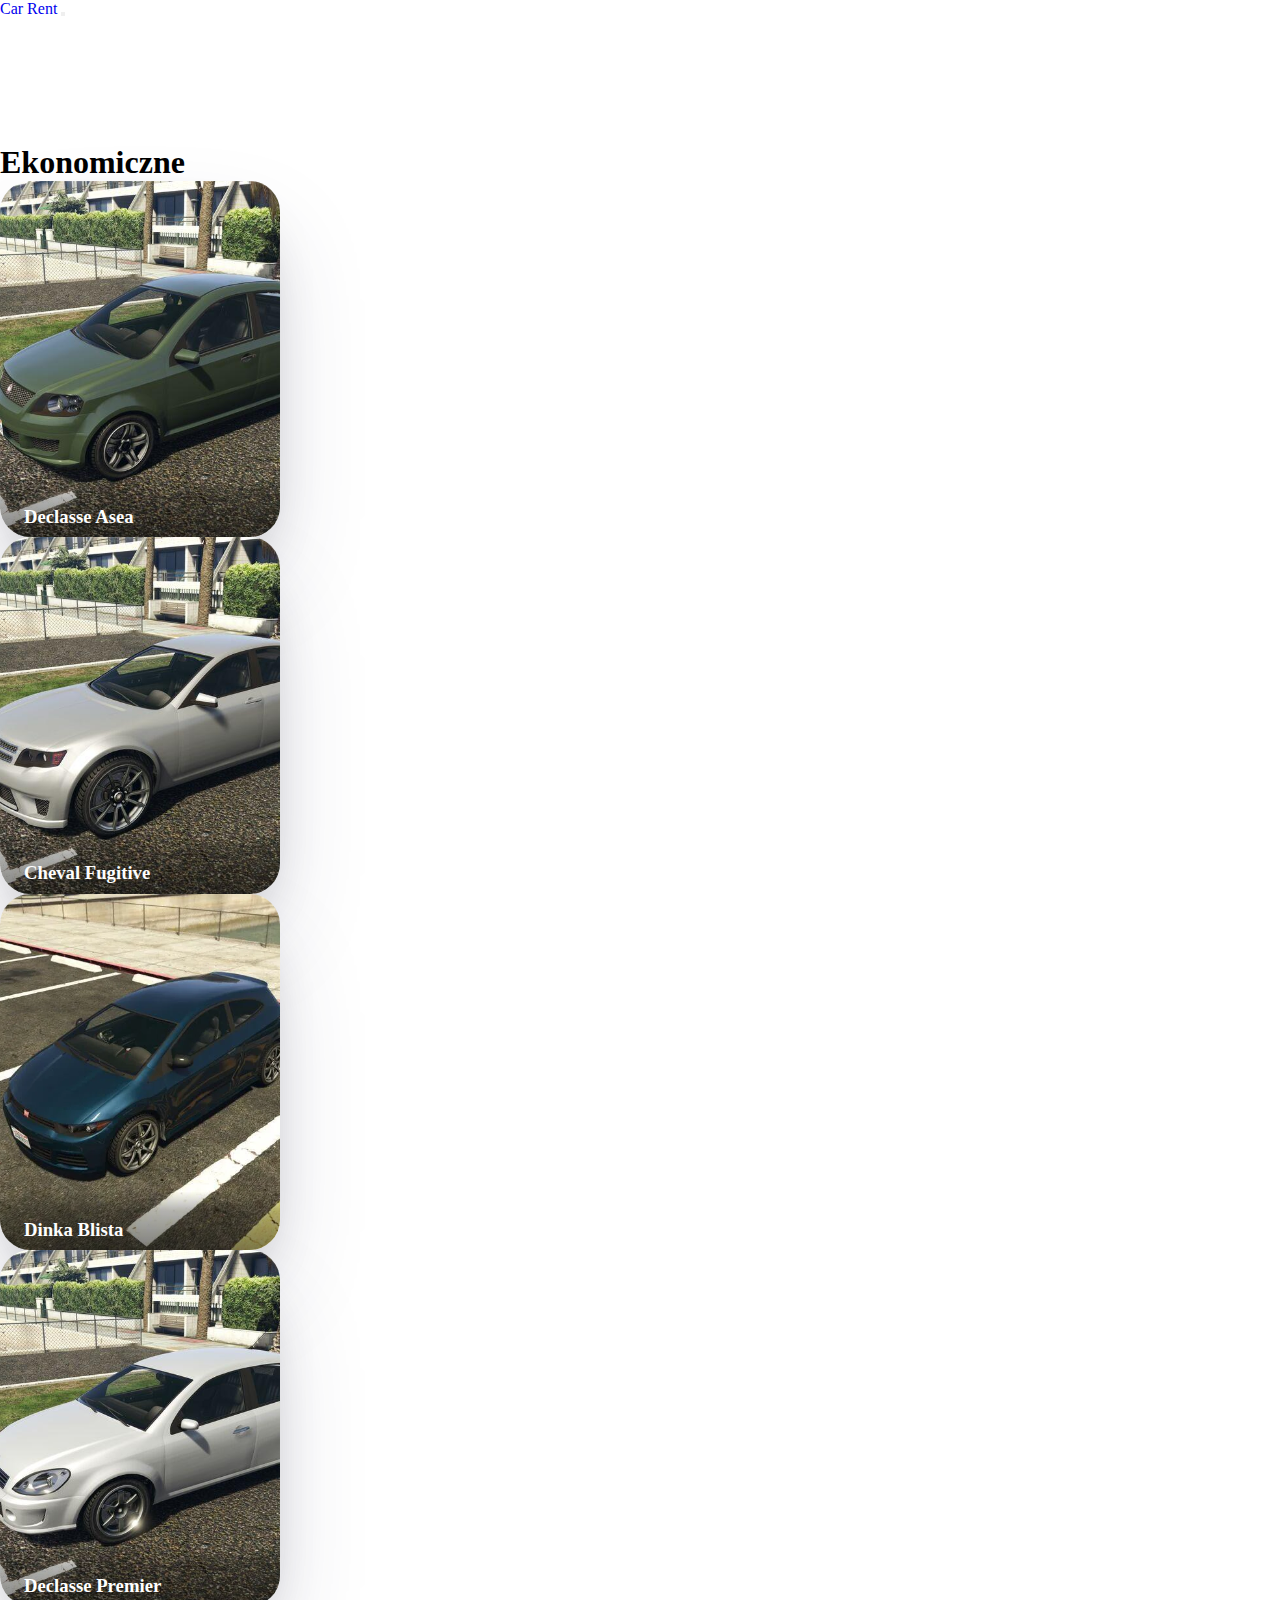
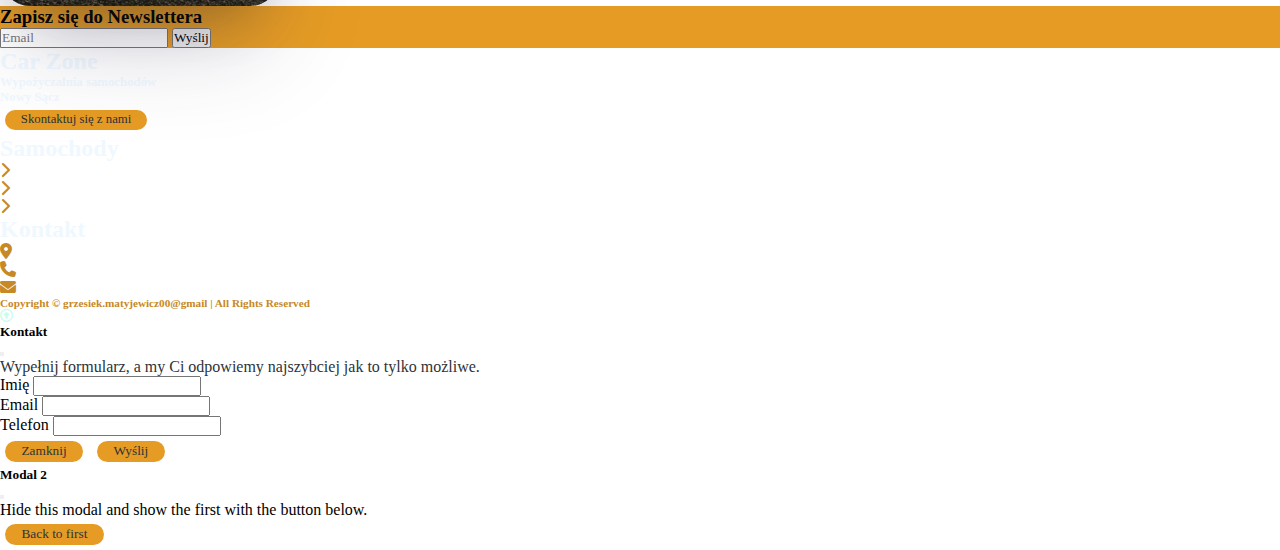
==== eco.html @ 83a4669f "Car Rent" ====
<!DOCTYPE html>
<html lang="en">
<head>
    <meta charset="UTF-8">
    <meta http-equiv="X-UA-Compatible" content="IE=edge">
    <meta name="viewport" content="width=device-width, initial-scale=1.0">
    <!-- <link href="https://cdn.jsdelivr.net/npm/bootstrap@5.0.2/dist/css/bootstrap.min.css" rel="stylesheet" integrity="sha384-EVSTQN3/azprG1Anm3QDgpJLIm9Nao0Yz1ztcQTwFspd3yD65VohhpuuCOmLASjC" crossorigin="anonymous"> -->
    <link rel="stylesheet" href="https://cdnjs.cloudflare.com/ajax/libs/font-awesome/6.2.0/css/all.min.css">
    <link href="https://cdn.jsdelivr.net/npm/bootstrap@5.2.1/dist/css/bootstrap.min.css" rel="stylesheet" integrity="sha384-iYQeCzEYFbKjA/T2uDLTpkwGzCiq6soy8tYaI1GyVh/UjpbCx/TYkiZhlZB6+fzT" crossorigin="anonymous">
    <script src="https://cdn.jsdelivr.net/npm/bootstrap@5.2.1/dist/js/bootstrap.bundle.min.js" integrity="sha384-u1OknCvxWvY5kfmNBILK2hRnQC3Pr17a+RTT6rIHI7NnikvbZlHgTPOOmMi466C8" crossorigin="anonymous"></script>    
    <link rel="stylesheet" href="main.css">
    <link rel="stylesheet" href="show.css">
    <title>Car Rent - Auta Ekonomiczne</title>
</head>
<body>
  <nav id="nav" class="navbar navbar-expand-lg navbar-dark bg-dark py-3">
    <div class="container">
      <a class="navbar-brand mainc" href="index.html">Car Rent</a>
      <button class="navbar-toggler" type="button" data-bs-toggle="collapse" data-bs-target="#navbarSupportedContent" aria-controls="navbarSupportedContent" aria-expanded="false" aria-label="Toggle navigation">
        <span class="navbar-toggler-icon"></span>
      </button>
      <div class="collapse navbar-collapse" id="navbarSupportedContent">
        <ul class="navbar-nav ms-auto mb-2 mb-lg-0">
          <li class="nav-item">
            <a class="nav-link" aria-current="page" href="index.html">Start</a>
          </li>
          <li class="nav-item dropdown">
            <a class="nav-link dropdown-toggle" href="#services" id="navbarDropdown" role="button" data-bs-toggle="dropdown" aria-expanded="false">
              Samochody
            </a>
            <ul class="dropdown-menu bg-dark border-0" aria-labelledby="navbarDropdown">
              <li><a class="dropdown-item" href="premium.html">Premium</a></li>
              <li><a class="dropdown-item" href="#">Ekonomiczne</a></li>
              <li><a class="dropdown-item" href="family.html">Rodzinne</a></li>
            </ul>
          </li>
          <li class="nav-item">
            <a class="nav-link" href="index.html#about">O nas</a>
          </li>
          <li class="nav-item">
            <a class="nav-link" href="#contact">Kontakt</a>
          </li>
        </ul>
      </div>
    </div>
  </nav>
           <!-- uslugi START -->
           <section class="py-5" id="services">
            <h1 class="text-center"> Ekonomiczne</h1>
            <div class="container py-5">
              
                <div class="row ">

                  <div class="col-md py-3">
                    <div class="card e1">
                        <div class="card-content">
                              <h3 class="card-title">
                                Declasse Asea
                              </h3>
                              <p class="card-body">
                                138 KM  Silnik: 1,8 l R4 Napęd: FWD<br>130zł/doba
                              </p>
                            <a href="#" class="btn btn-primary productbtn">Więcej</a>
                        </div>
                    </div>
                  </div>

                  <div class="col-md py-3">
                    <div class="card e2">
                        <div class="card-content ">
                            <h3 class="card-title">
                                Cheval Fugitive
                            </h3>
                            <p class="card-body">
                                301KM  Silnik: 3.6l LFX V8  Napęd: RWD <br>150zł/doba
                            </p>
                           <a href="#" class="btn btn-primary productbtn">Więcej</a>
                        </div>
                    </div>
                  </div>
                  
                  <div class="col-md py-3">
                    <div class="card e3">
                        <div class="card-content">
                            <h3 class="card-title">
                                Dinka Blista
                            </h3>
                            <p class="card-body">
                                250KM  Silnik: 3.2 l R32 VR6 Napęd: FWD<br>120zł/doba
                            </p>
                           <a href="#" class="btn btn-primary productbtn">Więcej</a>
                        </div>
                    </div>
                  </div>

                  <div class="col-md py-3">
                    <div class="card e4">
                        <div class="card-content ">
                            <h3 class="card-title">
                                Declasse Premier
                            </h3>
                            <p class="card-body">
                                138 KM  Silnik: 1,8 l R4 Napęd: FWD<br>130zł/doba
                            </p>
                           <a href="#" class="btn btn-primary productbtn">Więcej</a>
                        </div>
                    </div>
                  </div>
                    
                </div>
            </div>
           </section>
           <!-- uslugi END -->

          

           <!-- NEWSLETTER START -->
           <section class="newsletter-bg text-light p-5">
            <div class="container py-5">
                <div class="d-md-flex justify-content-between align-items-center">
                    <h3 class="mb-3 mb-md-0">
                        Zapisz się do Newslettera
                    </h3>
                    <div class="input-group news-input">
                        <input type="text" class="form-control" placeholder="Email">
                        <button class="btn btn-dark btn-lg ">Wyślij</button>
                    </div>
                </div>
            </div>
          </section>
    <!-- ======================= -->
           <!-- CONTACT  START   -->
           <section class="" id="contact">
            <div class="container-fluid bg-dark">
                <div class="row px-5 py-5">
                    <div class="col-lg-3 col-md-3 mx-auto">
                        <h2>Car Zone</h2>
                        <h5>Wypożyczalnia samochodów
                            <br>
                            Nowy Sącz
                        </h5>
                        <button class="btn btn-primary btn-sm" data-bs-toggle="modal" href="#exampleModalToggle" role="button" style="font-size:.8rem ;">Skontaktuj się z nami</button>
                    </div>
                    <div class="col-lg col-md-3 mx-auto">
                        <h2>Samochody</h2>
                        <ul>
                            <li><a href="premium.html"><i class="fa-solid fa-chevron-right"></i> Premium</a></li>
                            <li><a href="#"><i class="fa-solid fa-chevron-right"></i> Ekonomiczne</a></li>
                            <li><a href="family.html"><i class="fa-solid fa-chevron-right"></i> Rodzinne</a></li>
                        </ul>
                    </div>
                    <div class="col-lg-5 col-md-6 col-xs-12 mx-auto">
                        <h2>Kontakt</h2>
                        <p class="d-flex align-items-center"><i class="fa-solid fa-location-dot mx-2"></i>  ul. Tarnowska 130, Nowy Sącz</p>
                        <p class="d-flex align-items-center"><i class="fa-solid fa-phone mx-2"></i>  +48 733 541 113</p>
                        <p class="d-flex align-items-center"><i class="fa-solid fa-envelope mx-2"></i> grzesiek.matyjewicz00@gmail.com</p>
                    </div>
                </div>
            </div>
           </section>
    <!-- ======================= -->
           <!-- FOOTER    START   -->
           <footer class="p-3 bg-dark text-center text-white position-relative">
            <div class="container">
                <h5 style="font-size: .7rem ;" class="mb-0">
                    Copyright &copy; grzesiek.matyjewicz00@gmail |  All Rights Reserved
                </h5>
                <a href="#" class="position-absolute bottom-0 end-0 px-5 py-4">
                    <i class="fa-regular fa-circle-up h1"></i>
                </a>
            </div>
           </footer>
    <!-- ======================= -->
           <!-- MODAL START   -->
           <div class="modal fade" id="exampleModalToggle" aria-hidden="true" aria-labelledby="exampleModalToggleLabel" tabindex="-1">
            <div class="modal-dialog modal-dialog-centered">
              <div class="modal-content">
                <div class="modal-header">
                  <h5 class="modal-title" id="exampleModalToggleLabel">Kontakt</h5>
                  <button type="button" class="btn-close" data-bs-dismiss="modal" aria-label="Close"></button>
                </div>
                <div class="modal-body">
                  <p>Wypełnij formularz, a my Ci odpowiemy najszybciej jak to tylko możliwe.</p>
                  
                  <form>
                    <div class="mb-3">
                        <label for="first-name" class="col-form-label">
                            Imię
                        </label>
                        <input type="text" class="form-control" id="first-name" name="">
                    </div>
                    <div class="mb-3">
                        <label for="first-name" class="col-form-label">
                            Email
                        </label>
                        <input type="email" class="form-control" id="email" name="">
                    </div>
                    <div class="mb-3">
                        <label for="first-name" class="col-form-label">
                            Telefon
                        </label>
                        <input type="tel" class="form-control" id="tel" name="">
                    </div>
                  </form>
                </div>
                <div class="modal-footer">
                  <button class="btn btn-primary" data-bs-toggle="modal">Zamknij</button>
                  <button class="btn btn-primary">Wyślij</button>
                </div>
              </div>
            </div>
          </div>
          <div class="modal fade" id="exampleModalToggle2" aria-hidden="true" aria-labelledby="exampleModalToggleLabel2" tabindex="-1">
            <div class="modal-dialog modal-dialog-centered">
              <div class="modal-content">
                <div class="modal-header">
                  <h5 class="modal-title" id="exampleModalToggleLabel2">Modal 2</h5>
                  <button type="button" class="btn-close" data-bs-dismiss="modal" aria-label="Close"></button>
                </div>
                <div class="modal-body">
                  Hide this modal and show the first with the button below.
                </div>
                <div class="modal-footer">
                  <button class="btn btn-primary" data-bs-target="#exampleModalToggle" data-bs-toggle="modal">Back to first</button>
                </div>
              </div>
            </div>
          </div>
    <!-- ======================= -->


           <!-- <script src="app.js"></script>   REWORK W TRAKCIE PRACY aktualnie brak automatyzacji dodawania nowych produktów z "serwera"-->


      <!-- <script src="https://cdn.jsdelivr.net/npm/bootstrap@5.0.2/dist/js/bootstrap.bundle.min.js"></script> -->
    </body>
</html>
---- main.css ----
@import url("https://fonts.googleapis.com/css2?family=Nunito:wght@300;400;500;600;700&display=swap");
* {
  margin: 0%;
  padding: 0;
  box-sizing: border-box;
  font-family: "Nunito", sans-serif;
}

:root {
  --clr-hover:#C7FCEC;
  --clr-main:#E69C24;
  --clr-main-2:#c78925;
  --text-main:#fff;
  --text-secondary:#2D3339;
  --clr-icons-contact: var(--clr-main-2);
  --font-nunito:"Nunito", sans-serif //weight - 300 400 500 600 700 ;
}

ul li, a {
  text-decoration: none;
  list-style-type: none;
}

nav .nav-item a {
  color: var(--text-main);
}

nav .nav-item a:hover {
  color: var(--clr-main);
}

.dropdown-menu a {
  color: var(--text-main);
}

.dropdown-menu li a:hover {
  color: var(--clr-main);
}

.dropdown-item:hover {
  background: #2b2e31;
}

.dropdown-toggle:enabled {
  color: var(--clr-main);
}

.navbar-nav {
  color: var(--clr-icons-contact);
}

.home {
  background-image: url(./img/2023-Porsche-911-GT3-RS-10-848x506.jpg), linear-gradient(rgba(92, 91, 91, 0.486), rgba(255, 255, 255, 0.322));
  background-blend-mode: soft-light;
  background-size: cover;
  background-position: center center;
  position: relative;
}

.btn-primary {
  color: var(--text-main);
  background: var(--clr-main);
  border: 1px solid var(--clr-main-2);
  margin: 0.3rem;
}

.btn-primary:hover {
  color: var(--text-main);
  background: var(--clr-main-2);
  border: 1px solid var(--clr-main-2);
  box-shadow: -2px 10px 15px 4px rgb(32, 32, 32);
}

.karty > div {
  height: 100%;
}

.karty .card {
  background-blend-mode: soft-light;
  background-position: center center;
  background-repeat: no-repeat;
  background-size: cover;
}

.k1 {
  background-image: url(./img/png-clipart-porsche-911-gt2-car-porsche-911-gt3-rs-996-gt-3-porsche-convertible-car.svg), linear-gradient(rgba(146, 143, 143, 0.863), rgba(255, 255, 255, 0.322));
}

.k2 {
  background-image: url(./img/ecogolf.png), linear-gradient(rgba(146, 143, 143, 0.863), rgba(255, 255, 255, 0.322));
}

.k3 {
  background-image: url(./img/20191130_144013-removebg-preview.png), linear-gradient(rgba(146, 143, 143, 0.863), rgba(255, 255, 255, 0.322));
}

.card-group > .btn-primary {
  color: var(--text-main);
  background: var(--clr-main);
  border: 1px solid var(--clr-main-2);
  margin: 0.3rem;
}

.newsletter-bg {
  background-color: var(--clr-main);
}

.accordion-button:not(.collapsed) {
  color: var(--text-secondary);
  background-color: rgba(199, 137, 37, 0.247);
}

.accordion-button:focus {
  z-index: 3;
  box-shadow: 0 0 0 0.25rem var(--clr-main-2);
}

p {
  color: var(--text-secondary);
}

#contact h2 {
  color: aliceblue;
  font-size: 1.5rem;
}

#contact h5 {
  color: aliceblue;
  font-size: 0.8rem;
}

#contact a {
  color: white;
  text-decoration: none;
}

#contact p {
  color: white;
}

#contact ul {
  padding: 0;
}

#contact i {
  color: var(--clr-icons-contact);
}

footer {
  color: var(--clr-icons-contact);
  font-size: 0.8rem;
}

footer > div > a, .fa-circle-up {
  color: var(--clr-hover);
}

footer > div > a:hover, .fa-circle-up:hover {
  color: var(--clr-main);
}/*# sourceMappingURL=main.css.map */
---- show.css ----
:root{
    /* // COLORS   main #525058 https://mycolor.space/?hex=%23525058&sub=1 */
    --clr-hover:#C7FCEC;
    --clr-main:#E69C24;
    --clr-main-2:#c78925;
    --text-main:#fff;
    --text-secondary:#2D3339;

            /* //icons */
            --clr-icons-contact:var(--clr-main-2);
    /* // FONTS */
    --font-nunito:'Nunito', sans-serif //weight - 300 400 500 600 700

}
*{
    font-family: var(--font-nunito);
}


p {
    color: var(--text-main);
}

.modal-content> div > p{
    color: var(--text-secondary);
}


.card-body{
    color: var(--text-main);
}


.card{
    max-width: 35ch;
    background-size: cover;
    padding: 10rem 0 0;
    line-height: 1.6;
    overflow: hidden;
    border-radius: 1.9rem;
    border: none;

    transition: 500ms ease;
    transform: scale(1);
    transition: transform 500ms ease;
    box-shadow: rgba(255, 255, 255, 0.1) 0px 1px 1px 0px inset, rgba(50, 50, 93, 0.25) 0px 50px 100px -20px, rgba(0, 0, 0, 0.3) 0px 30px 60px -30px;
}
.card:hover{
    text-decoration: none;
}
.card:hover, .card:focus-within{
    transform: scale(1.05);
}

.card-content{
    --padding:1.5rem;
    padding: var(--padding);
    background: linear-gradient(
    hsl(0 0% 0% / 0 ),
    hsl(20 0% 0% / .3) 10% ,
    hsl(0 0% 0% / .5) 30%,
    hsl(0 0% 0% / .7) 60%,
    hsl(0 0% 0% / .9) 92%,
    hsl(0 0% 0% / 1 ) 
    );
    transform: translateY(70%);
    transition:  transform 500ms ease;
    transition-delay: 400ms;
    border-radius: 0 0 1.5rem 1.5rem ;
}

.card:hover .card-content, .card:focus-within .card-content{
    transform: translateY(0);
    transition-delay: 500ms;
}
.card:focus-within .card-content{
    transition-duration: 0ms;
}
.card-content > *:not(.card-title) {
    transition: opacity 500ms linear;
    opacity: 0;
}
.card:hover .card-content > *:not(.card-title),
.card:focus-within .card-content > *:not(.card-title) 
{
    opacity: 1;
    transition-delay: 800ms;
}

.card-title{
    position: relative;
    width: max-content;
    color: var(--text-main);
}
.card-title::after{
    content: "";
    position: absolute;
    height: 3px;
    width: calc(var(--padding) + 100%);
    bottom: -2px;
    left: calc(var(--padding) * -1);
    background: var(--clr-main-2); 

    transform: scaleX(0);
    transform-origin: left;
    transition: transform 500ms ease;
}

.card:hover .card-title::after,
.card:focus-within .card-title::after{
    transform: scaleX(1);
}


.btn-primary{
    cursor: pointer;
    display: inline-block;
    text-decoration: none;
    color: var(--text-secondary);
    background-color:var(--clr-main);
    padding: .2em 1.25em;
    border: 1px var(--clr-main-2);
    border-radius: 10000rem;
}


.p1{
    background-image: url(./aPremium/vigero-zx.jpg) ;
    background-position: -10rem;
}
.p2{
    background-image: url(./aPremium/Tempesta.webp) ;
    background-position: -11rem;
}
.p3{
    background-image: url(./aPremium/comet-s2-cabrio.webp) ;
    background-position: -17rem;
}

.p4{
    background-image: url(./aPremium/komoda.jpg) ;
    background-position: -18rem;
}
.p5{
    background-image: url(./aPremium/sultanRs.webp) ;
    background-position: -13rem;
}


/* family */
.f1{
    background-image: url(./aFamily/zion.jpg) ;
    background-position: -10rem;
}
.f2{
    background-image: url(./aFamily/sentinel-xs.jpg) ;
    background-position: -10rem;
}
.f3{
    background-image: url(./aFamily/rhinehart.jpg) ;
    background-position: -10rem;
}
.f4{
    background-image: url(./aFamily/oracle-1.jpg) ;
    background-position: -10rem;
}
.f5{
    background-image: url(./aFamily/images_gta-5_vehicles_suvs_main_rocoto.webp) ;
    background-position: -10rem;
}
.f6{
    background-image: url(./aFamily/images_gta-5_vehicles_sports_main_sultan-rs-classic.webp) ;
    background-position: -10rem;
}


/* eco */
.e1{
    background-image: url(./aEco/asea.jpg) ;
    background-position: -10rem;
}
.e2{
    background-image: url(./aEco/fugitive.jpg) ;
    background-position: -10rem;
}
.e3{
    background-image: url(./aEco/images_gta-5_vehicles_compacts_main_blista.webp) ;
    background-position: -10rem;
}
.e4{
    background-image: url(./aEco/premier.jpg) ;
    background-position: -10rem;
}




 /* CONTACT  */
#contact h2{
    color: aliceblue;
    font-size: 1.5rem;
}
#contact h5{
    color: aliceblue;
    font-size: .8rem;
}
#contact a{
    color: white;
    text-decoration: none;
}
#contact p{
    color: white;
}
#contact ul{
    padding: 0;
}
#contact i{
   color: var(--clr-icons-contact);
}
footer{
    color: var(--clr-icons-contact);
    font-size: .8rem;
}
footer>div>a, .fa-circle-up{
    color: var(--clr-hover);
}
footer>div>a:hover, .fa-circle-up:hover{
    color: var(--clr-main);
}
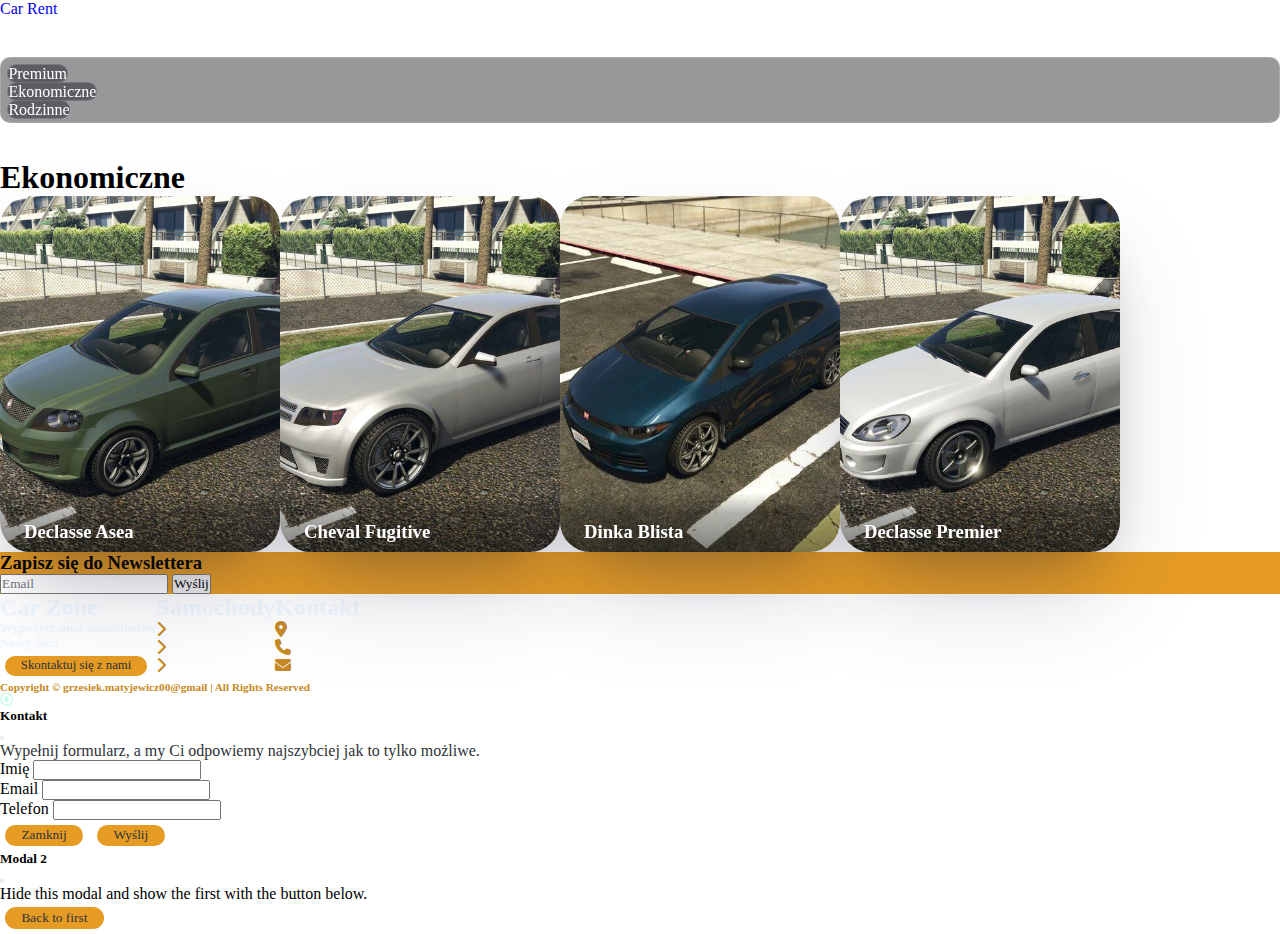
==== commit 399bf535: "Car Rent" ====
--- a/eco.html
+++ b/eco.html
@@ -13,7 +13,7 @@
     <title>Car Rent - Auta Ekonomiczne</title>
 </head>
 <body>
-  <nav id="nav" class="navbar navbar-expand-lg navbar-dark bg-dark py-3">
+  <nav id="nav" class="navbar navbar-expand-md fixed-nav navbar-dark bg-dark py-3">
     <div class="container">
       <a class="navbar-brand mainc" href="index.html">Car Rent</a>
       <button class="navbar-toggler" type="button" data-bs-toggle="collapse" data-bs-target="#navbarSupportedContent" aria-controls="navbarSupportedContent" aria-expanded="false" aria-label="Toggle navigation">
@@ -49,9 +49,9 @@
             <h1 class="text-center"> Ekonomiczne</h1>
             <div class="container py-5">
               
-                <div class="row ">
-
-                  <div class="col-md py-3">
+                <div class="row justify-content-md-start justify-content-sm-center">
+
+                  <div class="col-lg col-md col-sm custom py-3">
                     <div class="card e1">
                         <div class="card-content">
                               <h3 class="card-title">
@@ -65,7 +65,7 @@
                     </div>
                   </div>
 
-                  <div class="col-md py-3">
+                  <div class="col-lg col-md col-sm custom py-3">
                     <div class="card e2">
                         <div class="card-content ">
                             <h3 class="card-title">
@@ -79,21 +79,21 @@
                     </div>
                   </div>
                   
-                  <div class="col-md py-3">
+                  <div class="col-lg col-md col-sm custom py-3">
                     <div class="card e3">
                         <div class="card-content">
                             <h3 class="card-title">
                                 Dinka Blista
                             </h3>
                             <p class="card-body">
-                                250KM  Silnik: 3.2 l R32 VR6 Napęd: FWD<br>120zł/doba
+                                250KM  Silnik: 3.2 l VR6 Napęd: FWD<br>120zł/doba
                             </p>
                            <a href="#" class="btn btn-primary productbtn">Więcej</a>
                         </div>
                     </div>
                   </div>
 
-                  <div class="col-md py-3">
+                  <div class="col-lg col-md col-sm custom py-3">
                     <div class="card e4">
                         <div class="card-content ">
                             <h3 class="card-title">
@@ -152,7 +152,7 @@
                     <div class="col-lg-5 col-md-6 col-xs-12 mx-auto">
                         <h2>Kontakt</h2>
                         <p class="d-flex align-items-center"><i class="fa-solid fa-location-dot mx-2"></i>  ul. Tarnowska 130, Nowy Sącz</p>
-                        <p class="d-flex align-items-center"><i class="fa-solid fa-phone mx-2"></i>  +48 733 541 113</p>
+                        <p class="d-flex align-items-center"><i class="fa-solid fa-phone mx-2"></i>  +48 733 145 331</p>
                         <p class="d-flex align-items-center"><i class="fa-solid fa-envelope mx-2"></i> grzesiek.matyjewicz00@gmail.com</p>
                     </div>
                 </div>
--- a/main.css
+++ b/main.css
@@ -21,6 +21,44 @@
   list-style-type: none;
 }
 
+.navbar-custom {
+  position: absolute;
+  top: 0;
+  left: 0;
+  right: 0;
+  z-index: 2;
+}
+
+.navbar-custom {
+  background: rgba(33, 37, 41, 0.565);
+  backdrop-filter: blur(4.5px);
+  -webkit-backdrop-filter: blur(4.5px);
+  border-radius: 10px;
+  border: 1px solid rgba(97, 97, 97, 0.568);
+}
+
+.dropdown-menu {
+  padding: 0.4rem 0.4rem 0.2rem;
+  background: rgba(33, 37, 41, 0.471);
+  backdrop-filter: blur(4.5px);
+  -webkit-backdrop-filter: blur(4.5px);
+  border-radius: 10px;
+  border: 1px solid rgba(255, 255, 255, 0.18);
+  z-index: 6;
+}
+
+.nav-item .dropdown-menu {
+  margin-top: 0.2rem;
+}
+
+.dropdown-item {
+  background: rgba(33, 37, 41, 0.065);
+  backdrop-filter: blur(4.5px);
+  -webkit-backdrop-filter: blur(4.5px);
+  border-radius: 10px;
+  border: 1px solid rgba(255, 255, 255, 0.18);
+}
+
 nav .nav-item a {
   color: var(--text-main);
 }
@@ -49,6 +87,34 @@
   color: var(--clr-icons-contact);
 }
 
+.navbar-toggler {
+  color: var(--clr-main);
+  border: none;
+}
+
+.fa-bars {
+  color: var(--clr-main);
+}
+
+@media (max-width: 768px) {
+  .fixed-nav {
+    position: fixed;
+    top: 0;
+    left: 0;
+    right: 0;
+    z-index: 10000;
+  }
+  .navbar-custom, .dropdown-item {
+    background: rgba(33, 37, 41, 0.565);
+    backdrop-filter: blur(4.5px);
+    -webkit-backdrop-filter: blur(4.5px);
+    border-radius: 10px;
+    border: 1px solid rgba(255, 255, 255, 0.18);
+  }
+  .dropdown-menu {
+    background: transparent;
+  }
+}
 .home {
   background-image: url(./img/2023-Porsche-911-GT3-RS-10-848x506.jpg), linear-gradient(rgba(92, 91, 91, 0.486), rgba(255, 255, 255, 0.322));
   background-blend-mode: soft-light;
@@ -83,7 +149,7 @@
 }
 
 .k1 {
-  background-image: url(./img/png-clipart-porsche-911-gt2-car-porsche-911-gt3-rs-996-gt-3-porsche-convertible-car.svg), linear-gradient(rgba(146, 143, 143, 0.863), rgba(255, 255, 255, 0.322));
+  background-image: url(./img/porsche-911-no-bg.png), linear-gradient(rgba(146, 143, 143, 0.863), rgba(255, 255, 255, 0.322));
 }
 
 .k2 {
@@ -112,7 +178,7 @@
 
 .accordion-button:focus {
   z-index: 3;
-  box-shadow: 0 0 0 0.25rem var(--clr-main-2);
+  box-shadow: 0 0px 4px 0.15rem var(--clr-main-2);
 }
 
 p {
--- a/show.css
+++ b/show.css
@@ -25,7 +25,22 @@
 .modal-content> div > p{
     color: var(--text-secondary);
 }
-
+.row{
+    display: flex;
+    margin: 0 auto;
+}
+@media screen and (max-witdh: 585px ) {
+    .row {    
+        padding: 0 auto;
+        margin: 0 auto;
+    }
+}
+
+.custom{
+    width: auto;
+    max-width: 350px;
+    /* min-width: 220px; */
+}
 
 .card-body{
     color: var(--text-main);
@@ -151,27 +166,27 @@
 /* family */
 .f1{
     background-image: url(./aFamily/zion.jpg) ;
-    background-position: -10rem;
+    background-position: center center;
 }
 .f2{
     background-image: url(./aFamily/sentinel-xs.jpg) ;
-    background-position: -10rem;
+    background-position: center center;
 }
 .f3{
     background-image: url(./aFamily/rhinehart.jpg) ;
-    background-position: -10rem;
+    background-position: center center;
 }
 .f4{
     background-image: url(./aFamily/oracle-1.jpg) ;
-    background-position: -10rem;
+    background-position: center center;
 }
 .f5{
     background-image: url(./aFamily/images_gta-5_vehicles_suvs_main_rocoto.webp) ;
-    background-position: -10rem;
+    background-position: center center;
 }
 .f6{
     background-image: url(./aFamily/images_gta-5_vehicles_sports_main_sultan-rs-classic.webp) ;
-    background-position: -10rem;
+    background-position: center center;
 }
 
 
